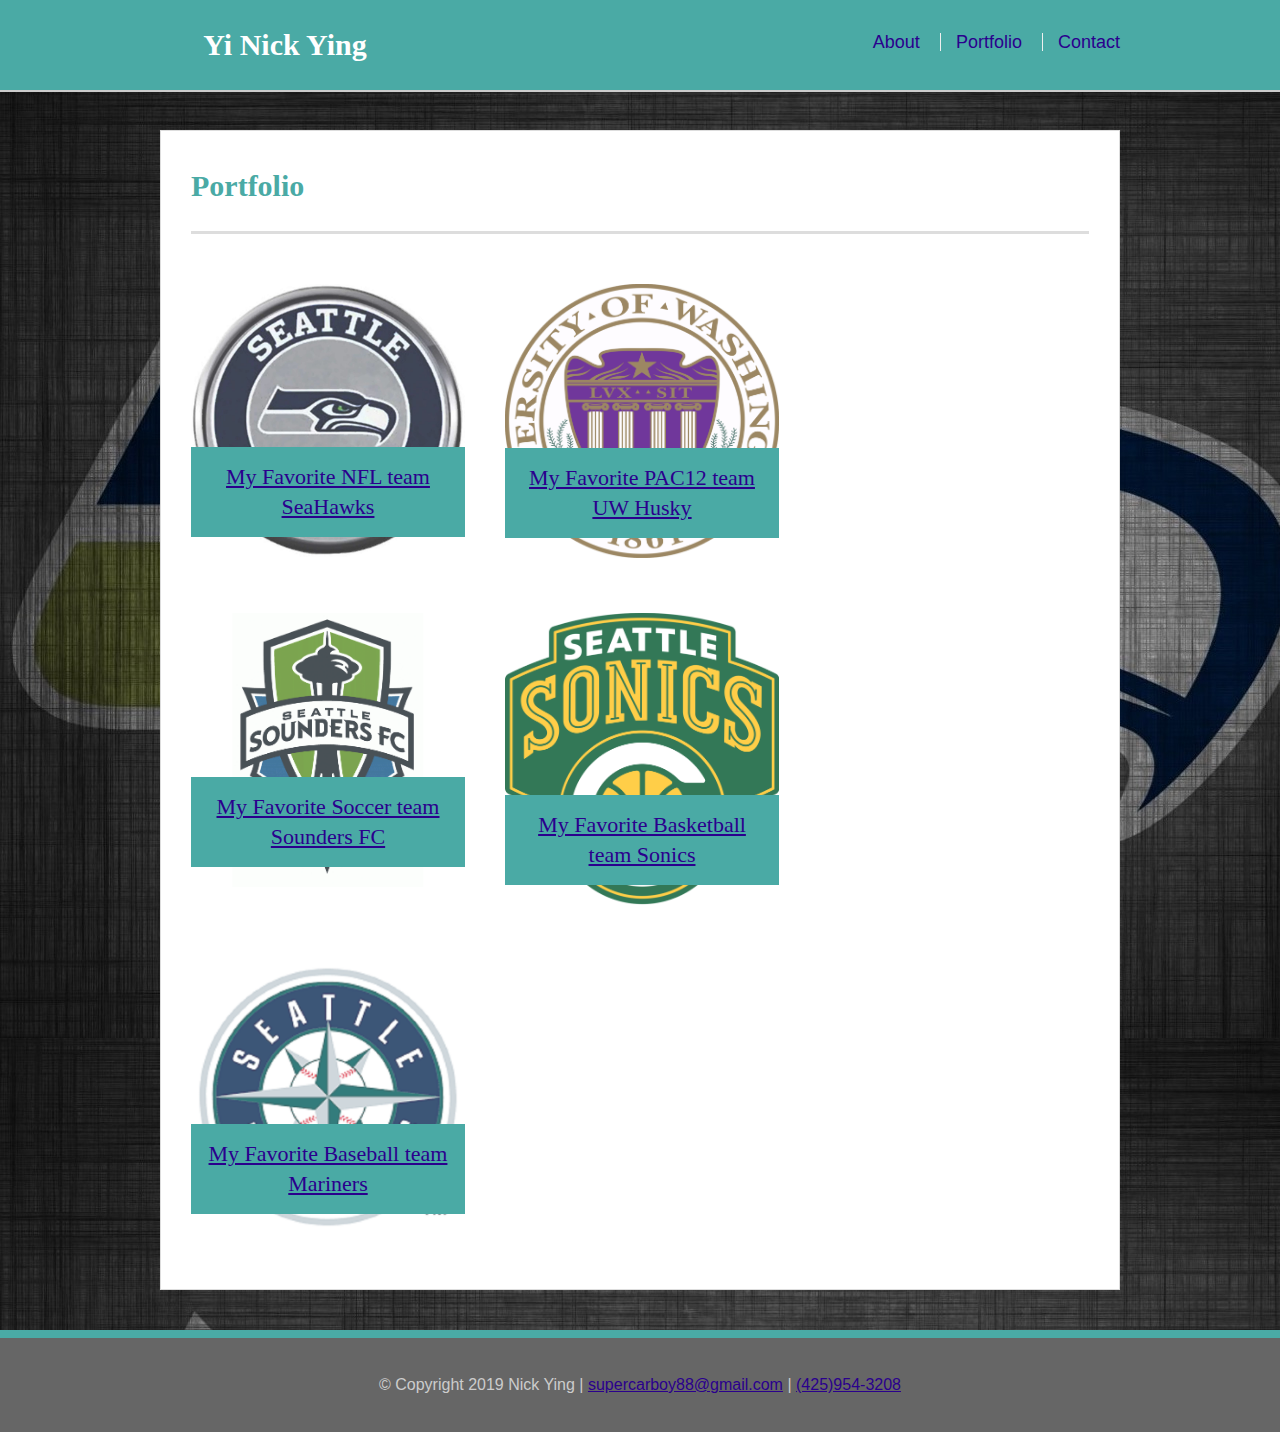
==== portfolio.html @ e8c16f15 "change all files" ====
<!DOCTYPE html>
<html lang="en-us">
<head>
  <meta charset="UTF-8">
  <!-- include the viewport in html -->
  <meta name="viewport" content="width=device-width, initial-scale=1.0"/>
  <title>Portfolio</title>
    <!-- reset css -->
  <link rel="stylesheet" type="text/css" href="assets/css/reset.css">
    <!-- style css -->
  <link rel="stylesheet" type="text/css" href="assets/css/style.css">
</head>
<body>
    <!-- start of navbar -->
  <header id="mainhead">
    <div class="container">
      <a href="index.html" id="logo">Yi Nick Ying</a>
        <nav>
          <a href="index.html">About</a>
          <a href="portfolio.html">Portfolio</a>
          <a href="contact.html">Contact</a>
        </nav>
    </div>
  </header>
  <!-- end of navbar -->
<!-- start of main section -->
<div class="content1">
  <div id="main-container" class="container">
    <section class="main-section">
        <h1>Portfolio</h1>

        <div class="p-section">
            <img src="assets/images/seahawkslogo.jpg" class="p-image" alt="test">
            <h3><a href="https://www.seahawks.com/" target="_blank">My Favorite NFL team SeaHawks</a></h3>
         </div>

        <div class="p-section">
          <img src="assets/images/uwlogo.png" class="p-image" alt="test">
          <h3><a href="https://gohuskies.com/" target="_blank">My Favorite PAC12 team UW Husky</a></h3>
        </div>

        <div class="p-section">
          <img src="assets/images/soundersfc.png" class="p-image" alt="test">
          <h3><a href="https://www.soundersfc.com/" target="_blank">My Favorite Soccer team Sounders FC</a></h3>
        </div>
        <div class="p-section">
          <img src="assets/images/sonics.png" class="p-image" alt="test">
          <h3><a href="https://en.wikipedia.org/wiki/Seattle_SuperSonics" target="_blank">My Favorite Basketball team Sonics</a></h3>
        </div>

         <div class="p-section">
          <img src="assets/images/mariners.png" class="p-image" alt="test">
          <h3><a href="https://www.mlb.com/mariners" target="_blank">My Favorite Baseball team Mariners</a></h3>
        </div>
    </section>
  </div> 
</div>
<!-- end of main section -->

<!-- start of footer -->
<footer>
    <div class="container">
        &copy; Copyright 2019 Nick Ying | 
        <a href="mailto:supercarboy88@gmail.com">supercarboy88@gmail.com</a> | 
        <a href="tel:+1425-954-3208">(425)954-3208</a>
    </div>
</footer>
</body>
</html>
---- assets/css/style.css ----
*{
    box-sizing: border-box;
}

body{
    background: url('../images/seahawksbg.jpg');
    font-size: 18px;
    line-height: 34px;
    font-family: 'Arial', 'helvetica Neue', helvetica, sans-serif;
    color: #777777;
}

.container{
    width: 100%;
    max-width: 960px;
    margin: 0 auto;
    clear: both;
}

h1, h2, h3, p{
    margin-bottom: 20px;
}
p:last-child{
    margin-bottom: 0;
}
h1, h2, h3{
    font-family: Georgia, 'Times New Roman', Times, serif;
    font-weight: 700;
    color: #4aaaa5;
}
h1{
    font-size: 30px;
    line-height: 50px;
    border-bottom: 3px solid #dddddd;
    padding-bottom: 20px;
}

h2, h3{
    font-size: 22px;
}
/* start of sticky footer */
.content1 {
    min-height: calc(100vh - 70px);
    padding: 0 auto;
  }

/* end of sticky footer */

/*header*/

#mainhead{
    /* background: url('../images/banner1.jpg'); */
    background: #4aaaa5;
    margin: 0 0 30px;
    z-index: 99;
    color: #ffffff;
    overflow: auto;
    border-bottom: 2px solid #cccccc;
    position: fixed;
    width: 100%;
}

#logo{
    width: 250px;
    height: 90px;
    background: #4aaaa5;
    float: left;
    font-family: Georgia, 'Times New Roman', Times, serif;
    text-align: center;
    line-height: 90px;
    color: #ffffff;
    font-weight: 700;
    font-size: 30px;
    text-decoration: none;
}

nav{
    float: right;
    margin-top: 25px;
}

nav a{
    color: #999999;
    text-decoration: none;
    margin-left: 15px;
    display: inline-block;
    border-left: 1px solid #efefef;
    padding-left: 15px;
    line-height: 18px;

}

nav a:first-child{
    border-left: 0 none;
}

/*main*/

#main-container{
    padding-top: 130px;
}

.main-section{
    background: #ffffff;
    padding: 30px;
    margin: 0 0 40px 0;
    width: 100%;
    max-width: 960px;
    float: left;
    border: 1px solid #dddddd;
}

.p-image{
    width: 200px;
    height: auto;
    margin-top: 10px;
    float: left;
    margin-right: 25px;
}

/*footer*/

footer{
    background: #666666;
    color: #ffffff;
    padding: 30px 0;
    clear: both;
    border-top: 8px solid #4aaaa5;
    color: #cccccc;
    font-size: 16px;
    text-align: center;
}
/* unvisited link */
a:link{
    color: #2a008d;
}
/* visited link */
a:visited {
    color: black;
  }
  
  /* mouse over link */
  a:hover {
    color: hotpink;
  }
  
  /* selected link */
  a:active {
    color: blue;
  }
/*portfolio*/

.p-section{
    width: 274px;
    overflow: auto;
    position: relative;
    float: left;
    margin: 20px 0 25px;
}

.p-section:nth-child(even){
    margin-right: 40px;
}

.p-section img{
    width: 100%;
    border: 0 none;
    opacity: .8;
}
/* Create a hover on the image */
.p-section:hover{
    transform: scale(1.05);
}
.p-section img:hover{
    opacity: 1;
}
/* end of the hover on the image */

.p-section h3{
    border-bottom: 0;
    background: #4aaaa5;
    color: #ffffff;
    text-align: center;
    position: absolute;
    bottom: 20px;
    padding: 15px;
    width: 100%;
    line-height: 30px;
    margin-bottom: 0;
    font-weight: 300;
}

/*contact*/
#contact-form ul{
    margin-bottom: 20px;
}
#contact-form li{
    margin-bottom: 10px;
}

label, input[type=text], input[type=email], textarea{
    display: block;
    width: 100%;
}
input[type=text], input[type=email], textarea{
    height: 35px;
    border: 1px solid #dddddd;
    padding: 0 10px;
    font-size: 14px;    
}
textarea{
    height: 200px;
}
input[type=submit]{
    background: #4aaaa5;
    border: 0 none;
    color: #ffffff;
    font-size: 18px;
    padding: 10px 30px;
    cursor: pointer;
}
/* add media screen for 980px */
@media only screen and (max-width: 980px){
    .container{
        padding: 0 20px;
        max-width: 800px;
    }
    #main-container{
        padding-top: 130px;
    }
    .main-section{
        max-width: 800px;
    }
    .p-section{
        width: 40%;
    }
    .p-image{
        width: 50%;
        margin-bottom: 20px;
    }
}
/* add media screen for 768px */
@media only screen and (max-width:768px){
    .main-section{
        max-width: 100%;
    }
    #main-container{
        overflow: auto;
    }
    .p-section{
        width: 47%;
        margin-bottom: 10px;
    }
    .p-section:nth-child(even){
        margin-right: 0;
    }
    .p-section:nth-child(odd){
        float: right;
    }
    .p-image{
        width: 50%;
    }
}

/* add media screen for 640px */
@media only screen and (max-width: 640px){
    #mainhead{
        position: static;
        margin-bottom: 20px;
    }
    header.container{
        padding: 0;
    }
    #main-container {
        padding-top: 0;
    }
    #logo, .p-section, .p-image{
        width: 100%;
    }
    nav{
        text-align: center;
        width: 100%;
        margin: 15px 0;
    }
    nav a {
        width: 30%;
        padding-left: 0;
        margin-left: 0;
    }
}
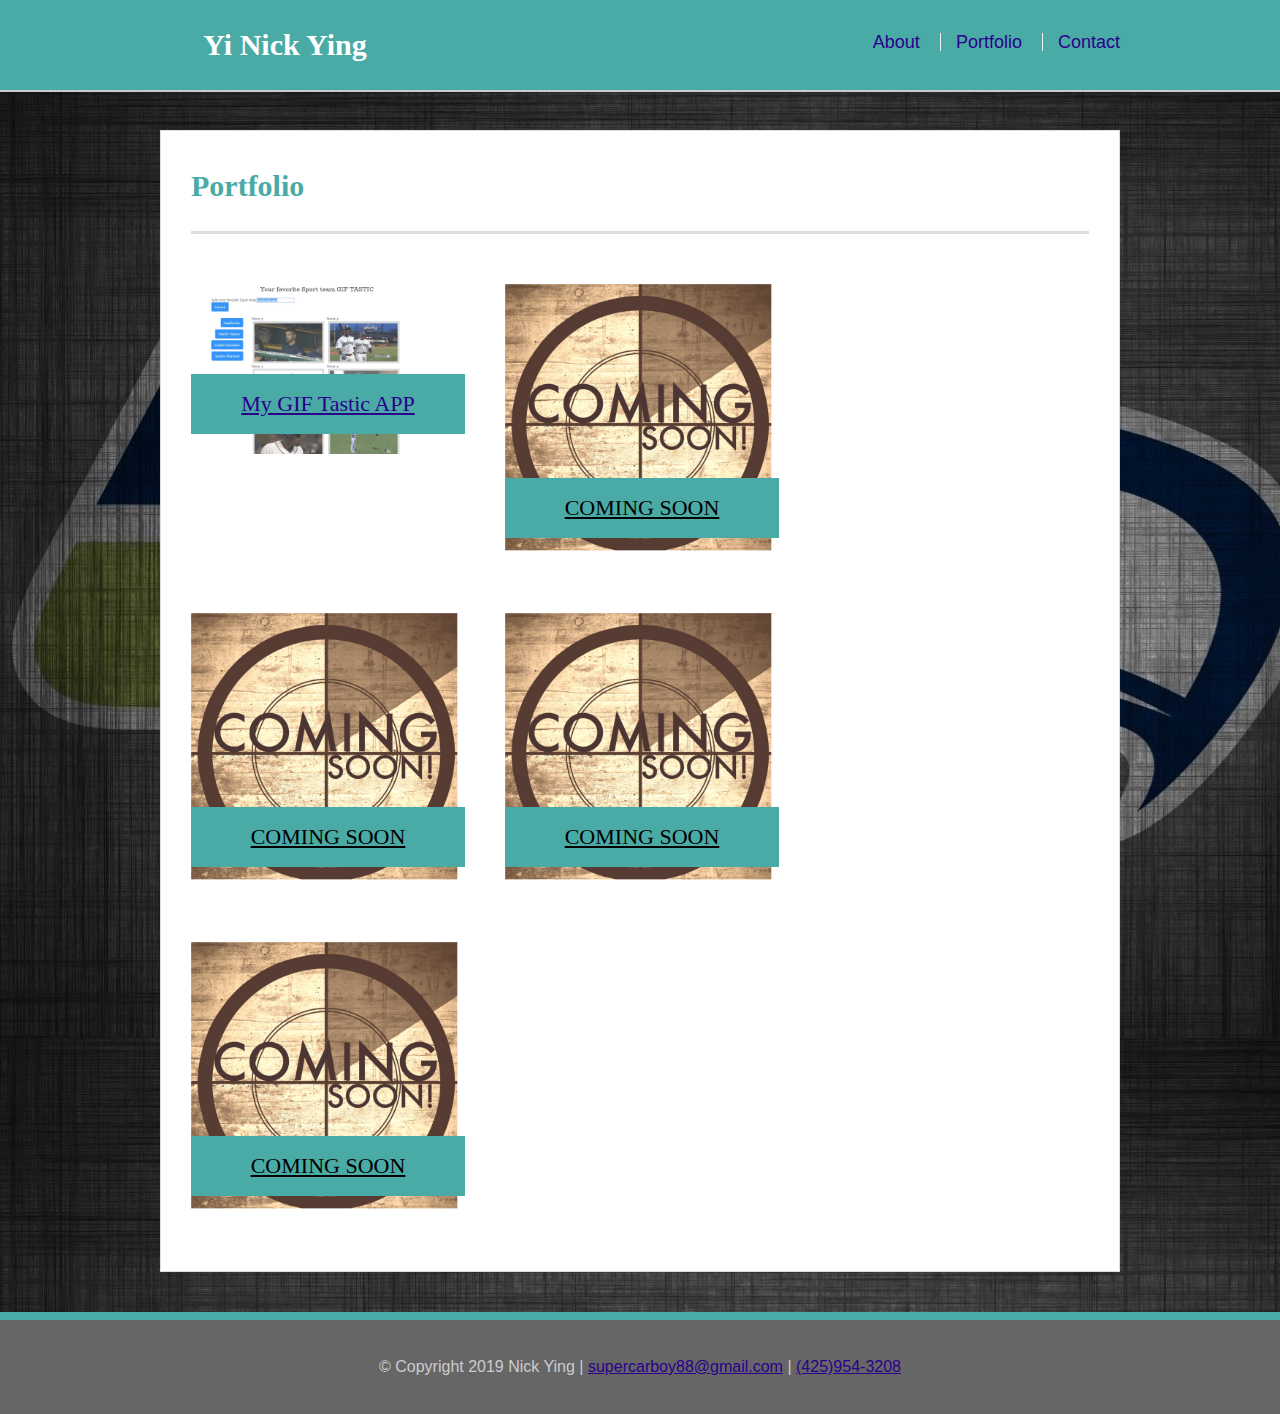
==== commit f1e3b8d4: "updated the porfolio section" ====
--- a/portfolio.html
+++ b/portfolio.html
@@ -30,27 +30,27 @@
         <h1>Portfolio</h1>
 
         <div class="p-section">
-            <img src="assets/images/seahawkslogo.jpg" class="p-image" alt="test">
-            <h3><a href="https://www.seahawks.com/" target="_blank">My Favorite NFL team SeaHawks</a></h3>
+            <img src="assets/images/images01.jpg" class="p-image" alt="test">
+            <h3><a href="https://supercarboy88.github.io/Gif-Tastic/" target="_blank">My GIF Tastic APP</a></h3>
          </div>
 
         <div class="p-section">
-          <img src="assets/images/uwlogo.png" class="p-image" alt="test">
-          <h3><a href="https://gohuskies.com/" target="_blank">My Favorite PAC12 team UW Husky</a></h3>
+          <img src="assets/images/COMING+SOON.png" class="p-image" alt="test">
+          <h3><a href="" target="_blank">COMING SOON</a></h3>
         </div>
 
         <div class="p-section">
-          <img src="assets/images/soundersfc.png" class="p-image" alt="test">
-          <h3><a href="https://www.soundersfc.com/" target="_blank">My Favorite Soccer team Sounders FC</a></h3>
+          <img src="assets/images/COMING+SOON.png" class="p-image" alt="test">
+          <h3><a href="" target="_blank">COMING SOON</a></h3>
         </div>
         <div class="p-section">
-          <img src="assets/images/sonics.png" class="p-image" alt="test">
-          <h3><a href="https://en.wikipedia.org/wiki/Seattle_SuperSonics" target="_blank">My Favorite Basketball team Sonics</a></h3>
+          <img src="assets/images/COMING+SOON.png" class="p-image" alt="test">
+          <h3><a href="" target="_blank">COMING SOON</a></h3>
         </div>
 
          <div class="p-section">
-          <img src="assets/images/mariners.png" class="p-image" alt="test">
-          <h3><a href="https://www.mlb.com/mariners" target="_blank">My Favorite Baseball team Mariners</a></h3>
+          <img src="assets/images/COMING+SOON.png" class="p-image" alt="test">
+          <h3><a href="" target="_blank">COMING SOON</a></h3>
         </div>
     </section>
   </div> 
